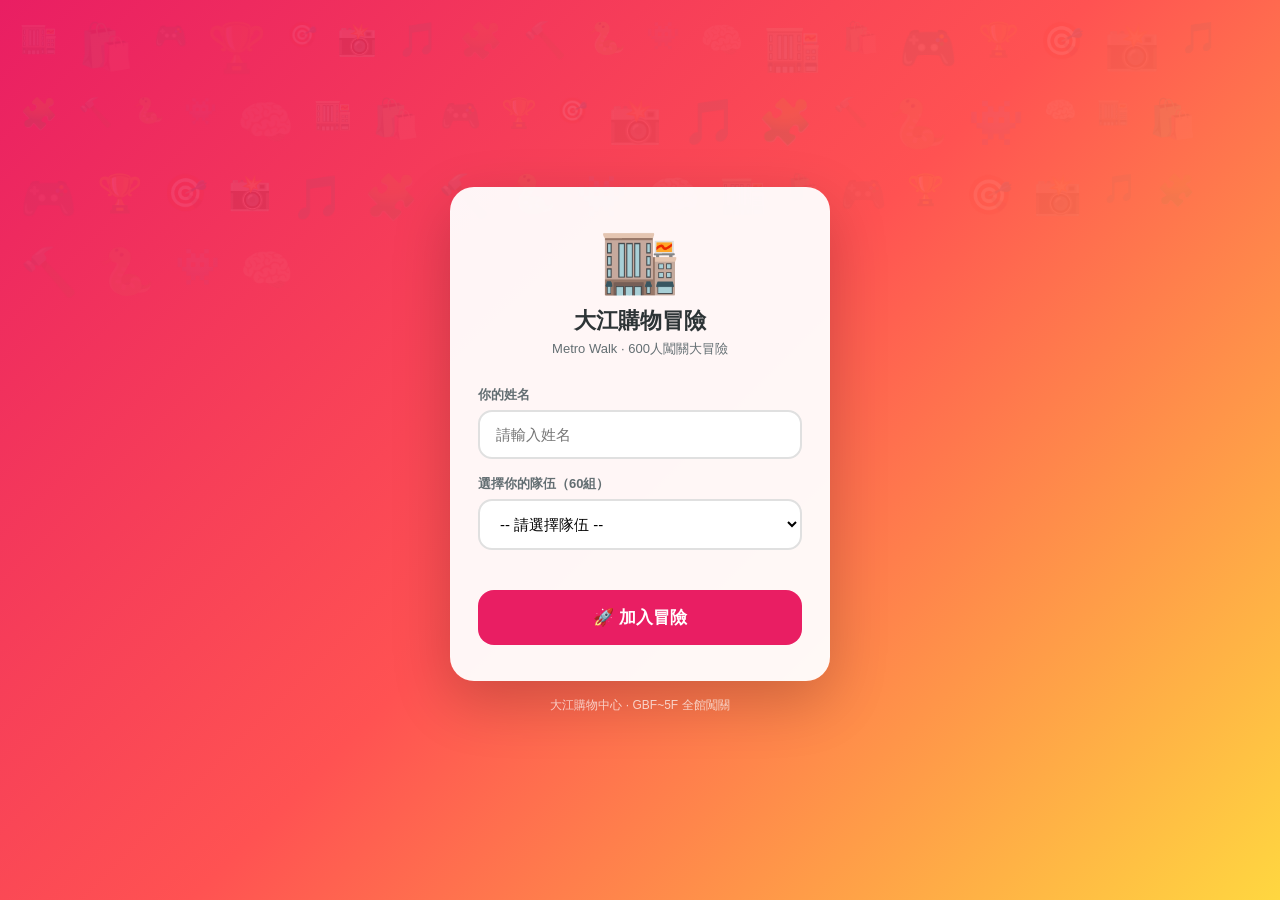
==== index.html @ cda7dee1 "Initial commit: 大江購物冒險 - 600人團隊闖關遊戲 - 60 teams, 12 mini-games across 6 floors (GBF, 1F-5F) - All gam" ====
<!DOCTYPE html>
<html lang="zh-TW">
<head>
  <meta charset="UTF-8">
  <meta name="viewport" content="width=device-width, initial-scale=1.0, maximum-scale=1.0, user-scalable=no">
  <meta name="apple-mobile-web-app-capable" content="yes">
  <meta name="apple-mobile-web-app-status-bar-style" content="black-translucent">
  <meta name="theme-color" content="#E91E63">
  <link rel="manifest" href="manifest.json">
  <link rel="apple-touch-icon" href="assets/icons/icon-192.png">
  <title>大江購物冒險</title>
  <link rel="stylesheet" href="css/common.css">
  <style>
    .login-page { min-height:100vh; display:flex; flex-direction:column; align-items:center; justify-content:center; padding:24px; background:linear-gradient(135deg,#E91E63 0%,#FF5252 50%,#FFD740 100%); position:relative; overflow:hidden; }
    .login-bg { position:absolute; top:0;left:0;right:0;bottom:0; font-size:40px; opacity:0.12; pointer-events:none; display:flex; flex-wrap:wrap; align-content:flex-start; gap:20px; padding:20px; overflow:hidden; }
    .login-card { width:100%; max-width:380px; background:rgba(255,255,255,0.95); border-radius:24px; padding:36px 28px; box-shadow:0 20px 60px rgba(0,0,0,0.2); position:relative; z-index:1; animation:fadeIn 0.6s ease; }
    .login-logo { text-align:center; margin-bottom:8px; }
    .login-logo-icon { font-size:64px; display:block; margin-bottom:8px; }
    .login-title { text-align:center; font-size:22px; font-weight:900; color:var(--text); margin-bottom:4px; }
    .login-subtitle { text-align:center; font-size:13px; color:var(--text-light); margin-bottom:28px; }
    .team-preview { margin-top:12px; padding:16px; background:linear-gradient(135deg,var(--primary),#FF5252); border-radius:var(--radius); color:white; text-align:center; display:none; }
    .team-preview.show { display:block; animation:fadeIn 0.3s ease; }
    .login-footer { text-align:center; margin-top:16px; font-size:12px; color:rgba(255,255,255,0.7); position:relative; z-index:1; }
    @keyframes bounce { 0%,100%{transform:translateY(0)} 50%{transform:translateY(8px)} }
  </style>
</head>
<body>
<div class="login-page">
  <div class="login-bg" id="bgDecor"></div>
  <div class="login-card">
    <div class="login-logo"><span class="login-logo-icon">🏬</span></div>
    <h1 class="login-title">大江購物冒險</h1>
    <p class="login-subtitle">Metro Walk · 600人闖關大冒險</p>
    <form id="loginForm" onsubmit="return handleLogin(event)">
      <div class="form-group"><label class="form-label">你的姓名</label><input type="text" class="input" id="playerName" placeholder="請輸入姓名" required maxlength="20" autocomplete="off"></div>
      <div class="form-group"><label class="form-label">選擇你的隊伍（60組）</label><select class="select" id="teamSelect" required onchange="showTeamPreview()"><option value="">-- 請選擇隊伍 --</option></select></div>
      <div class="team-preview" id="teamPreview"><div id="previewEmoji" style="font-size:48px"></div><div id="previewName" style="font-size:20px;font-weight:700;margin-top:4px"></div><div id="previewNumber" style="font-size:13px;opacity:0.8"></div></div>
      <button type="submit" class="btn btn-primary btn-block btn-lg" id="loginBtn" style="margin-top:24px;">🚀 加入冒險</button>
    </form>
  </div>
  <p class="login-footer">大江購物中心 · GBF~5F 全館闖關</p>
</div>
<script src="js/config.js"></script><script src="js/api.js"></script><script src="js/auth.js"></script><script src="js/audio.js"></script>
<script>
  if (Auth.isLoggedIn()) window.location.href = 'map.html';
  const select = document.getElementById('teamSelect');
  CONFIG.TEAMS.forEach(t => { const o = document.createElement('option'); o.value = t.id; o.textContent = `第${t.id}組 ${t.emoji} ${t.name}`; select.appendChild(o); });
  const bgIcons = ['🏬','🛍️','🎮','🏆','🎯','📸','🎵','🧩','🔨','🐍','👾','🧠'];
  const bgEl = document.getElementById('bgDecor');
  for (let i = 0; i < 60; i++) { const s = document.createElement('span'); s.textContent = bgIcons[i%bgIcons.length]; s.style.opacity = 0.3+Math.random()*0.4; s.style.fontSize = (24+Math.random()*24)+'px'; bgEl.appendChild(s); }
  function showTeamPreview() { const id = parseInt(select.value); const p = document.getElementById('teamPreview'); if (!id) { p.classList.remove('show'); return; } const t = getTeamById(id); document.getElementById('previewEmoji').textContent = t.emoji; document.getElementById('previewName').textContent = t.name; document.getElementById('previewNumber').textContent = `第 ${t.id} 組 · 每組10人`; p.classList.add('show'); AudioEngine.init(); AudioEngine.tapButton(); }
  async function handleLogin(e) { e.preventDefault(); const name = document.getElementById('playerName').value.trim(), teamId = document.getElementById('teamSelect').value; if (!name) { alert('請輸入姓名'); return false; } if (!teamId) { alert('請選擇隊伍'); return false; } const btn = document.getElementById('loginBtn'); btn.disabled = true; btn.textContent = '加入中...'; try { AudioEngine.init(); AudioEngine.unlockGame(); API.init(); await Auth.register(name, teamId); window.location.href = 'map.html'; } catch { window.location.href = 'map.html'; } return false; }
</script>
<script>
  if ('serviceWorker' in navigator) navigator.serviceWorker.register('sw.js');
  let deferredPrompt;
  window.addEventListener('beforeinstallprompt', e => { e.preventDefault(); deferredPrompt = e; showInstallBanner(); });
  function showInstallBanner() { if (window.navigator.standalone || window.matchMedia('(display-mode: standalone)').matches) return; const b = document.createElement('div'); b.style.cssText = 'position:fixed;bottom:0;left:0;right:0;background:white;padding:16px 20px;box-shadow:0 -4px 20px rgba(0,0,0,0.15);z-index:999;display:flex;align-items:center;gap:12px;border-radius:16px 16px 0 0;'; b.innerHTML = `<div style="font-size:32px">📲</div><div style="flex:1"><div style="font-weight:700;font-size:14px">加到主畫面</div><div style="font-size:12px;color:#666">像 App 一樣快速開啟</div></div><button onclick="installApp()" style="background:var(--primary);color:white;border:none;border-radius:10px;padding:10px 18px;font-weight:700;font-size:13px;cursor:pointer">安裝</button><button onclick="this.parentElement.remove()" style="background:none;border:none;font-size:18px;cursor:pointer;color:#999">✕</button>`; document.body.appendChild(b); }
  async function installApp() { if (!deferredPrompt) return; deferredPrompt.prompt(); await deferredPrompt.userChoice; deferredPrompt = null; }
  const isIOS = /iPhone|iPad|iPod/.test(navigator.userAgent), isStandalone = window.navigator.standalone || window.matchMedia('(display-mode:standalone)').matches;
  if (isIOS && !isStandalone) { setTimeout(() => { if (localStorage.getItem('ios-tip-dismissed')) return; const t = document.createElement('div'); t.style.cssText = 'position:fixed;bottom:0;left:0;right:0;background:white;padding:20px;box-shadow:0 -4px 20px rgba(0,0,0,0.2);z-index:9999;border-radius:20px 20px 0 0;text-align:center;'; t.innerHTML = `<div style="font-size:36px;margin-bottom:8px">📲</div><div style="font-weight:800;font-size:16px;margin-bottom:16px">加到主畫面</div><div style="display:flex;gap:12px;margin-bottom:16px;"><div style="flex:1;background:#f5f5f5;border-radius:12px;padding:12px 8px;"><div style="font-size:28px">⬆️</div><div style="font-size:11px;color:#666">點擊分享</div></div><div style="flex:1;background:#f5f5f5;border-radius:12px;padding:12px 8px;"><div style="font-size:28px">➕</div><div style="font-size:11px;color:#666">加入主畫面</div></div><div style="flex:1;background:#f5f5f5;border-radius:12px;padding:12px 8px;"><div style="font-size:28px">✅</div><div style="font-size:11px;color:#666">完成</div></div></div><button onclick="this.parentElement.remove();localStorage.setItem('ios-tip-dismissed','1')" style="background:none;border:1px solid #ddd;border-radius:10px;padding:10px 24px;cursor:pointer;font-size:13px;color:#666">知道了</button>`; document.body.appendChild(t); }, 2000); }
</script>
</body>
</html>
---- css/common.css ----
:root { --primary:#E91E63; --secondary:#00BCD4; --accent:#FFD740; --bg:#f8f9fa; --text:#2d3436; --text-light:#636e72; --shadow:0 2px 12px rgba(0,0,0,0.08); --radius:14px; }
* { margin:0; padding:0; box-sizing:border-box; }
body { font-family:-apple-system,BlinkMacSystemFont,'Segoe UI',Roboto,sans-serif; background:var(--bg); color:var(--text); -webkit-tap-highlight-color:transparent; overflow-x:hidden; }
.btn { display:inline-flex; align-items:center; justify-content:center; gap:6px; padding:12px 24px; border-radius:var(--radius); font-size:15px; font-weight:700; border:none; cursor:pointer; transition:all 0.2s; }
.btn-primary { background:var(--primary); color:white; }
.btn-primary:active { background:#C2185B; }
.btn-secondary { background:var(--secondary); color:white; }
.btn-accent { background:var(--accent); color:#333; }
.btn-outline { background:transparent; border:2px solid var(--primary); color:var(--primary); }
.btn-block { width:100%; }
.btn-lg { padding:16px 28px; font-size:17px; border-radius:16px; }
.btn-sm { padding:8px 16px; font-size:13px; }
.input,.select { width:100%; padding:14px 16px; border:2px solid #e0e0e0; border-radius:var(--radius); font-size:15px; background:white; outline:none; transition:border-color 0.2s; }
.input:focus,.select:focus { border-color:var(--primary); }
.form-group { margin-bottom:16px; }
.form-label { display:block; font-size:13px; font-weight:600; color:var(--text-light); margin-bottom:6px; }
.card { background:white; border-radius:var(--radius); padding:20px; box-shadow:var(--shadow); }
.notification-bar { position:fixed; top:-60px; left:16px; right:16px; background:white; padding:12px 16px; border-radius:14px; box-shadow:0 4px 20px rgba(0,0,0,0.15); z-index:200; transition:top 0.4s ease; font-size:14px; }
.notification-bar.show { top:60px; }
.message-panel { position:fixed; top:0; left:0; right:0; bottom:0; background:var(--bg); z-index:150; transform:translateX(100%); transition:transform 0.3s ease; overflow-y:auto; padding:0; }
.message-panel.show { transform:translateX(0); }
.top-bar { position:sticky; top:0; display:flex; align-items:center; padding:12px 16px; background:white; z-index:50; box-shadow:0 1px 4px rgba(0,0,0,0.06); }
.top-bar-back { background:none; border:none; font-size:20px; cursor:pointer; width:40px; }
.top-bar-title { flex:1; text-align:center; font-size:16px; font-weight:700; }
.page-container { padding:16px; max-width:480px; margin:0 auto; }
.rank-item { display:flex; align-items:center; gap:10px; padding:12px 14px; background:white; border-radius:12px; margin-bottom:8px; box-shadow:var(--shadow); animation:fadeIn 0.3s ease both; }
.rank-number { width:28px; height:28px; border-radius:50%; background:#f0f0f0; display:flex; align-items:center; justify-content:center; font-size:13px; font-weight:800; }
.rank-number.top1 { background:linear-gradient(135deg,#FFD700,#FFA000); color:white; }
.rank-number.top2 { background:linear-gradient(135deg,#C0C0C0,#9E9E9E); color:white; }
.rank-number.top3 { background:linear-gradient(135deg,#CD7F32,#A1887F); color:white; }
.rank-emoji { font-size:20px; }
.rank-name { font-size:14px; font-weight:600; }
.rank-bar { height:4px; background:linear-gradient(to right,var(--primary),var(--secondary)); border-radius:2px; margin-top:4px; transition:width 0.5s; }
.rank-score { font-size:18px; font-weight:900; color:var(--primary); }
.my-team { background:rgba(233,30,99,0.08); border-left:3px solid var(--primary); }
.game-hud { display:flex; justify-content:space-around; padding:8px 16px; background:rgba(0,0,0,0.3); }
.hud-item { text-align:center; }
.hud-label { font-size:10px; color:rgba(255,255,255,0.5); }
.hud-value { font-size:20px; font-weight:900; color:white; }
.game-canvas-container { width:100%; display:flex; align-items:center; justify-content:center; }
.game-canvas-container canvas { display:block; max-width:100%; touch-action:none; }
.danmaku-item { position:absolute; right:-300px; white-space:nowrap; color:rgba(255,255,255,0.6); font-size:13px; animation:danmakuScroll 8s linear forwards; pointer-events:none; }
@keyframes danmakuScroll { from{right:-300px} to{right:calc(100% + 300px)} }
@keyframes fadeIn { from{opacity:0;transform:translateY(8px)} to{opacity:1;transform:translateY(0)} }
@keyframes slideUp { from{transform:translateY(100%)} to{transform:translateY(0)} }
@keyframes pulse { 0%,100%{transform:scale(1)} 50%{transform:scale(1.08)} }
@keyframes bounce { 0%,100%{transform:translateY(0)} 50%{transform:translateY(8px)} }
.spinner { width:32px; height:32px; border:3px solid #e0e0e0; border-top-color:var(--primary); border-radius:50%; animation:spin 0.6s linear infinite; margin:0 auto; }
@keyframes spin { to{transform:rotate(360deg)} }
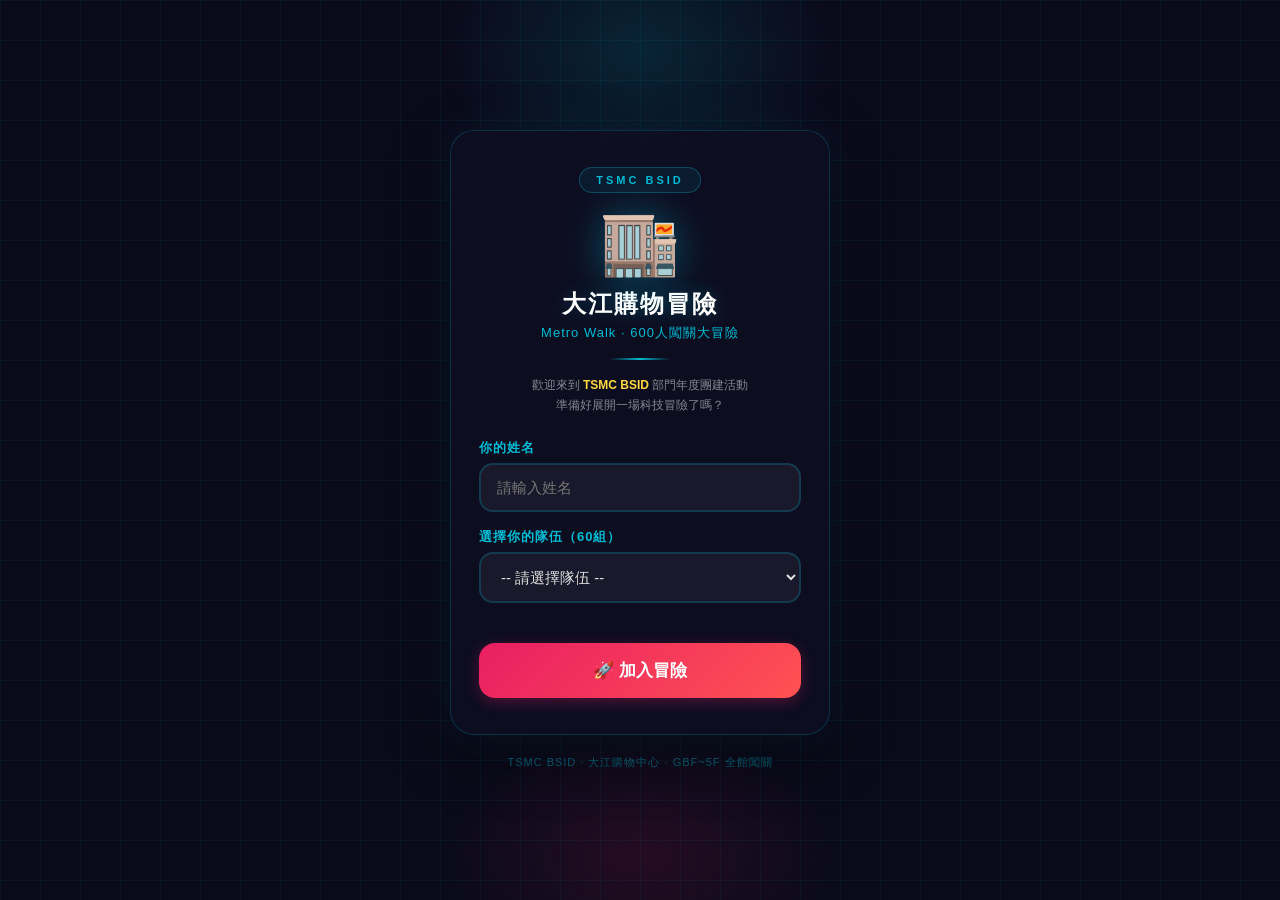
==== commit 44bc2bd3: "修改四：深色科技感UI + TSMC BSID封面 + 法蘭克激勵系統 - 全站深色主題 (Ready Player One 風格)：玻璃態卡片、發光邊框、粒子動畫 - 封面頁加入 TSMC BSID" ====
--- a/index.html
+++ b/index.html
@@ -9,28 +9,49 @@
   <link rel="manifest" href="manifest.json">
   <link rel="apple-touch-icon" href="assets/icons/icon-192.png">
   <title>大江購物冒險</title>
-  <link rel="stylesheet" href="css/common.css">
+  <link rel="stylesheet" href="css/common.css?v=4">
   <style>
-    .login-page { min-height:100vh; display:flex; flex-direction:column; align-items:center; justify-content:center; padding:24px; background:linear-gradient(135deg,#E91E63 0%,#FF5252 50%,#FFD740 100%); position:relative; overflow:hidden; }
-    .login-bg { position:absolute; top:0;left:0;right:0;bottom:0; font-size:40px; opacity:0.12; pointer-events:none; display:flex; flex-wrap:wrap; align-content:flex-start; gap:20px; padding:20px; overflow:hidden; }
-    .login-card { width:100%; max-width:380px; background:rgba(255,255,255,0.95); border-radius:24px; padding:36px 28px; box-shadow:0 20px 60px rgba(0,0,0,0.2); position:relative; z-index:1; animation:fadeIn 0.6s ease; }
+    .login-page { min-height:100vh; display:flex; flex-direction:column; align-items:center; justify-content:center; padding:24px; background:#0a0a1a; position:relative; overflow:hidden; }
+    /* Animated grid background */
+    .login-grid { position:absolute; top:0;left:0;right:0;bottom:0; background-image:
+      linear-gradient(rgba(0,188,212,0.06) 1px, transparent 1px),
+      linear-gradient(90deg, rgba(0,188,212,0.06) 1px, transparent 1px);
+      background-size:40px 40px; pointer-events:none; animation:gridScroll 20s linear infinite; }
+    @keyframes gridScroll { from{transform:translate(0,0)} to{transform:translate(40px,40px)} }
+    .login-particles { position:absolute; top:0;left:0;right:0;bottom:0; pointer-events:none; overflow:hidden; }
+    .login-particle { position:absolute; width:3px; height:3px; background:var(--secondary); border-radius:50%; opacity:0; animation:particleFloat 6s ease-in-out infinite; box-shadow:0 0 8px var(--secondary); }
+    @keyframes particleFloat { 0%{opacity:0;transform:translateY(100vh)} 20%{opacity:0.8} 80%{opacity:0.8} 100%{opacity:0;transform:translateY(-20px)} }
+    .login-glow-top { position:absolute; top:-100px; left:50%; transform:translateX(-50%); width:400px; height:300px; background:radial-gradient(ellipse, rgba(0,188,212,0.15), transparent 70%); pointer-events:none; }
+    .login-glow-bot { position:absolute; bottom:-80px; left:50%; transform:translateX(-50%); width:400px; height:250px; background:radial-gradient(ellipse, rgba(233,30,99,0.12), transparent 70%); pointer-events:none; }
+    .login-card { width:100%; max-width:380px; background:rgba(15,15,35,0.85); border:1px solid rgba(0,188,212,0.2); border-radius:24px; padding:36px 28px; box-shadow:0 0 40px rgba(0,188,212,0.08), 0 20px 60px rgba(0,0,0,0.4); position:relative; z-index:1; animation:fadeIn 0.6s ease; backdrop-filter:blur(20px); }
+    .login-badge { text-align:center; margin-bottom:12px; }
+    .login-badge-text { display:inline-block; font-size:11px; font-weight:700; color:var(--secondary); letter-spacing:3px; text-transform:uppercase; padding:6px 16px; border:1px solid rgba(0,188,212,0.3); border-radius:20px; background:rgba(0,188,212,0.08); }
     .login-logo { text-align:center; margin-bottom:8px; }
-    .login-logo-icon { font-size:64px; display:block; margin-bottom:8px; }
-    .login-title { text-align:center; font-size:22px; font-weight:900; color:var(--text); margin-bottom:4px; }
-    .login-subtitle { text-align:center; font-size:13px; color:var(--text-light); margin-bottom:28px; }
-    .team-preview { margin-top:12px; padding:16px; background:linear-gradient(135deg,var(--primary),#FF5252); border-radius:var(--radius); color:white; text-align:center; display:none; }
+    .login-logo-icon { font-size:64px; display:block; margin-bottom:8px; filter:drop-shadow(0 0 20px rgba(0,188,212,0.4)); }
+    .login-title { text-align:center; font-size:24px; font-weight:900; color:#fff; margin-bottom:4px; letter-spacing:2px; text-shadow:0 0 20px rgba(0,188,212,0.3); }
+    .login-subtitle { text-align:center; font-size:13px; color:var(--secondary); margin-bottom:6px; letter-spacing:1px; }
+    .login-welcome { text-align:center; font-size:12px; color:rgba(255,255,255,0.5); margin-bottom:24px; line-height:1.6; }
+    .login-welcome strong { color:var(--accent); font-weight:700; }
+    .team-preview { margin-top:12px; padding:16px; background:linear-gradient(135deg,rgba(0,188,212,0.15),rgba(233,30,99,0.1)); border:1px solid rgba(0,188,212,0.2); border-radius:var(--radius); color:white; text-align:center; display:none; }
     .team-preview.show { display:block; animation:fadeIn 0.3s ease; }
-    .login-footer { text-align:center; margin-top:16px; font-size:12px; color:rgba(255,255,255,0.7); position:relative; z-index:1; }
+    .login-footer { text-align:center; margin-top:20px; font-size:11px; color:rgba(0,188,212,0.4); position:relative; z-index:1; letter-spacing:1px; }
+    .login-divider { width:60px; height:2px; background:linear-gradient(90deg,transparent,var(--secondary),transparent); margin:16px auto; }
     @keyframes bounce { 0%,100%{transform:translateY(0)} 50%{transform:translateY(8px)} }
   </style>
 </head>
 <body>
 <div class="login-page">
-  <div class="login-bg" id="bgDecor"></div>
+  <div class="login-grid"></div>
+  <div class="login-particles" id="particles"></div>
+  <div class="login-glow-top"></div>
+  <div class="login-glow-bot"></div>
   <div class="login-card">
+    <div class="login-badge"><span class="login-badge-text">TSMC BSID</span></div>
     <div class="login-logo"><span class="login-logo-icon">🏬</span></div>
     <h1 class="login-title">大江購物冒險</h1>
     <p class="login-subtitle">Metro Walk · 600人闖關大冒險</p>
+    <div class="login-divider"></div>
+    <div class="login-welcome">歡迎來到 <strong>TSMC BSID</strong> 部門年度團建活動<br>準備好展開一場科技冒險了嗎？</div>
     <form id="loginForm" onsubmit="return handleLogin(event)">
       <div class="form-group"><label class="form-label">你的姓名</label><input type="text" class="input" id="playerName" placeholder="請輸入姓名" required maxlength="20" autocomplete="off"></div>
       <div class="form-group"><label class="form-label">選擇你的隊伍（60組）</label><select class="select" id="teamSelect" required onchange="showTeamPreview()"><option value="">-- 請選擇隊伍 --</option></select></div>
@@ -38,16 +59,15 @@
       <button type="submit" class="btn btn-primary btn-block btn-lg" id="loginBtn" style="margin-top:24px;">🚀 加入冒險</button>
     </form>
   </div>
-  <p class="login-footer">大江購物中心 · GBF~5F 全館闖關</p>
+  <p class="login-footer">TSMC BSID · 大江購物中心 · GBF~5F 全館闖關</p>
 </div>
 <script src="js/config.js"></script><script src="js/api.js"></script><script src="js/auth.js"></script><script src="js/audio.js"></script>
 <script>
   if (Auth.isLoggedIn()) window.location.href = 'map.html';
   const select = document.getElementById('teamSelect');
   CONFIG.TEAMS.forEach(t => { const o = document.createElement('option'); o.value = t.id; o.textContent = `第${t.id}組 ${t.emoji} ${t.name}`; select.appendChild(o); });
-  const bgIcons = ['🏬','🛍️','🎮','🏆','🎯','📸','🎵','🧩','🔨','🐍','👾','🧠'];
-  const bgEl = document.getElementById('bgDecor');
-  for (let i = 0; i < 60; i++) { const s = document.createElement('span'); s.textContent = bgIcons[i%bgIcons.length]; s.style.opacity = 0.3+Math.random()*0.4; s.style.fontSize = (24+Math.random()*24)+'px'; bgEl.appendChild(s); }
+  const particlesEl = document.getElementById('particles');
+  for (let i = 0; i < 20; i++) { const p = document.createElement('div'); p.className = 'login-particle'; p.style.left = Math.random()*100+'%'; p.style.animationDelay = Math.random()*6+'s'; p.style.animationDuration = (4+Math.random()*4)+'s'; particlesEl.appendChild(p); }
   function showTeamPreview() { const id = parseInt(select.value); const p = document.getElementById('teamPreview'); if (!id) { p.classList.remove('show'); return; } const t = getTeamById(id); document.getElementById('previewEmoji').textContent = t.emoji; document.getElementById('previewName').textContent = t.name; document.getElementById('previewNumber').textContent = `第 ${t.id} 組 · 每組10人`; p.classList.add('show'); AudioEngine.init(); AudioEngine.tapButton(); }
   async function handleLogin(e) { e.preventDefault(); const name = document.getElementById('playerName').value.trim(), teamId = document.getElementById('teamSelect').value; if (!name) { alert('請輸入姓名'); return false; } if (!teamId) { alert('請選擇隊伍'); return false; } const btn = document.getElementById('loginBtn'); btn.disabled = true; btn.textContent = '加入中...'; try { AudioEngine.init(); AudioEngine.unlockGame(); API.init(); await Auth.register(name, teamId); window.location.href = 'map.html'; } catch { window.location.href = 'map.html'; } return false; }
 </script>
--- a/css/common.css
+++ b/css/common.css
@@ -1,29 +1,29 @@
-:root { --primary:#E91E63; --secondary:#00BCD4; --accent:#FFD740; --bg:#f8f9fa; --text:#2d3436; --text-light:#636e72; --shadow:0 2px 12px rgba(0,0,0,0.08); --radius:14px; }
+:root { --primary:#E91E63; --secondary:#00BCD4; --accent:#FFD740; --bg:#0a0a1a; --bg-card:rgba(255,255,255,0.06); --text:#e0e0e0; --text-light:#8899aa; --shadow:0 2px 16px rgba(0,200,255,0.06); --radius:14px; --glow-cyan:rgba(0,188,212,0.3); --glow-pink:rgba(233,30,99,0.3); }
 * { margin:0; padding:0; box-sizing:border-box; }
 body { font-family:-apple-system,BlinkMacSystemFont,'Segoe UI',Roboto,sans-serif; background:var(--bg); color:var(--text); -webkit-tap-highlight-color:transparent; overflow-x:hidden; }
 .btn { display:inline-flex; align-items:center; justify-content:center; gap:6px; padding:12px 24px; border-radius:var(--radius); font-size:15px; font-weight:700; border:none; cursor:pointer; transition:all 0.2s; }
-.btn-primary { background:var(--primary); color:white; }
-.btn-primary:active { background:#C2185B; }
-.btn-secondary { background:var(--secondary); color:white; }
-.btn-accent { background:var(--accent); color:#333; }
-.btn-outline { background:transparent; border:2px solid var(--primary); color:var(--primary); }
+.btn-primary { background:linear-gradient(135deg,#E91E63,#FF5252); color:white; box-shadow:0 4px 15px rgba(233,30,99,0.3); }
+.btn-primary:active { background:#C2185B; transform:scale(0.97); }
+.btn-secondary { background:linear-gradient(135deg,#00BCD4,#0097A7); color:white; box-shadow:0 4px 15px rgba(0,188,212,0.3); }
+.btn-accent { background:linear-gradient(135deg,#FFD740,#FFC107); color:#1a1a2e; }
+.btn-outline { background:transparent; border:2px solid var(--secondary); color:var(--secondary); }
 .btn-block { width:100%; }
 .btn-lg { padding:16px 28px; font-size:17px; border-radius:16px; }
 .btn-sm { padding:8px 16px; font-size:13px; }
-.input,.select { width:100%; padding:14px 16px; border:2px solid #e0e0e0; border-radius:var(--radius); font-size:15px; background:white; outline:none; transition:border-color 0.2s; }
-.input:focus,.select:focus { border-color:var(--primary); }
+.input,.select { width:100%; padding:14px 16px; border:2px solid rgba(0,188,212,0.2); border-radius:var(--radius); font-size:15px; background:rgba(255,255,255,0.05); color:var(--text); outline:none; transition:border-color 0.2s; }
+.input:focus,.select:focus { border-color:var(--secondary); box-shadow:0 0 12px var(--glow-cyan); }
 .form-group { margin-bottom:16px; }
-.form-label { display:block; font-size:13px; font-weight:600; color:var(--text-light); margin-bottom:6px; }
-.card { background:white; border-radius:var(--radius); padding:20px; box-shadow:var(--shadow); }
-.notification-bar { position:fixed; top:-60px; left:16px; right:16px; background:white; padding:12px 16px; border-radius:14px; box-shadow:0 4px 20px rgba(0,0,0,0.15); z-index:200; transition:top 0.4s ease; font-size:14px; }
+.form-label { display:block; font-size:13px; font-weight:600; color:var(--secondary); margin-bottom:6px; text-transform:uppercase; letter-spacing:1px; }
+.card { background:var(--bg-card); border:1px solid rgba(0,188,212,0.15); border-radius:var(--radius); padding:20px; box-shadow:var(--shadow); backdrop-filter:blur(10px); }
+.notification-bar { position:fixed; top:-60px; left:16px; right:16px; background:rgba(10,10,26,0.95); border:1px solid rgba(0,188,212,0.3); padding:12px 16px; border-radius:14px; box-shadow:0 4px 20px rgba(0,188,212,0.15); z-index:200; transition:top 0.4s ease; font-size:14px; color:var(--text); }
 .notification-bar.show { top:60px; }
 .message-panel { position:fixed; top:0; left:0; right:0; bottom:0; background:var(--bg); z-index:150; transform:translateX(100%); transition:transform 0.3s ease; overflow-y:auto; padding:0; }
 .message-panel.show { transform:translateX(0); }
-.top-bar { position:sticky; top:0; display:flex; align-items:center; padding:12px 16px; background:white; z-index:50; box-shadow:0 1px 4px rgba(0,0,0,0.06); }
-.top-bar-back { background:none; border:none; font-size:20px; cursor:pointer; width:40px; }
-.top-bar-title { flex:1; text-align:center; font-size:16px; font-weight:700; }
+.top-bar { position:sticky; top:0; display:flex; align-items:center; padding:12px 16px; background:rgba(10,10,26,0.95); border-bottom:1px solid rgba(0,188,212,0.15); z-index:50; backdrop-filter:blur(10px); }
+.top-bar-back { background:none; border:none; font-size:20px; cursor:pointer; width:40px; color:var(--text); }
+.top-bar-title { flex:1; text-align:center; font-size:16px; font-weight:700; color:var(--text); }
 .page-container { padding:16px; max-width:480px; margin:0 auto; }
-.rank-item { display:flex; align-items:center; gap:10px; padding:12px 14px; background:white; border-radius:12px; margin-bottom:8px; box-shadow:var(--shadow); animation:fadeIn 0.3s ease both; }
+.rank-item { display:flex; align-items:center; gap:10px; padding:12px 14px; background:var(--bg-card); border:1px solid rgba(0,188,212,0.1); border-radius:12px; margin-bottom:8px; box-shadow:var(--shadow); animation:fadeIn 0.3s ease both; }
 .rank-number { width:28px; height:28px; border-radius:50%; background:#f0f0f0; display:flex; align-items:center; justify-content:center; font-size:13px; font-weight:800; }
 .rank-number.top1 { background:linear-gradient(135deg,#FFD700,#FFA000); color:white; }
 .rank-number.top2 { background:linear-gradient(135deg,#C0C0C0,#9E9E9E); color:white; }
@@ -31,8 +31,8 @@
 .rank-emoji { font-size:20px; }
 .rank-name { font-size:14px; font-weight:600; }
 .rank-bar { height:4px; background:linear-gradient(to right,var(--primary),var(--secondary)); border-radius:2px; margin-top:4px; transition:width 0.5s; }
-.rank-score { font-size:18px; font-weight:900; color:var(--primary); }
-.my-team { background:rgba(233,30,99,0.08); border-left:3px solid var(--primary); }
+.rank-score { font-size:18px; font-weight:900; color:var(--accent); }
+.my-team { background:rgba(0,188,212,0.08); border-left:3px solid var(--secondary); }
 .game-hud { display:flex; justify-content:space-around; padding:8px 16px; background:rgba(0,0,0,0.3); }
 .hud-item { text-align:center; }
 .hud-label { font-size:10px; color:rgba(255,255,255,0.5); }
